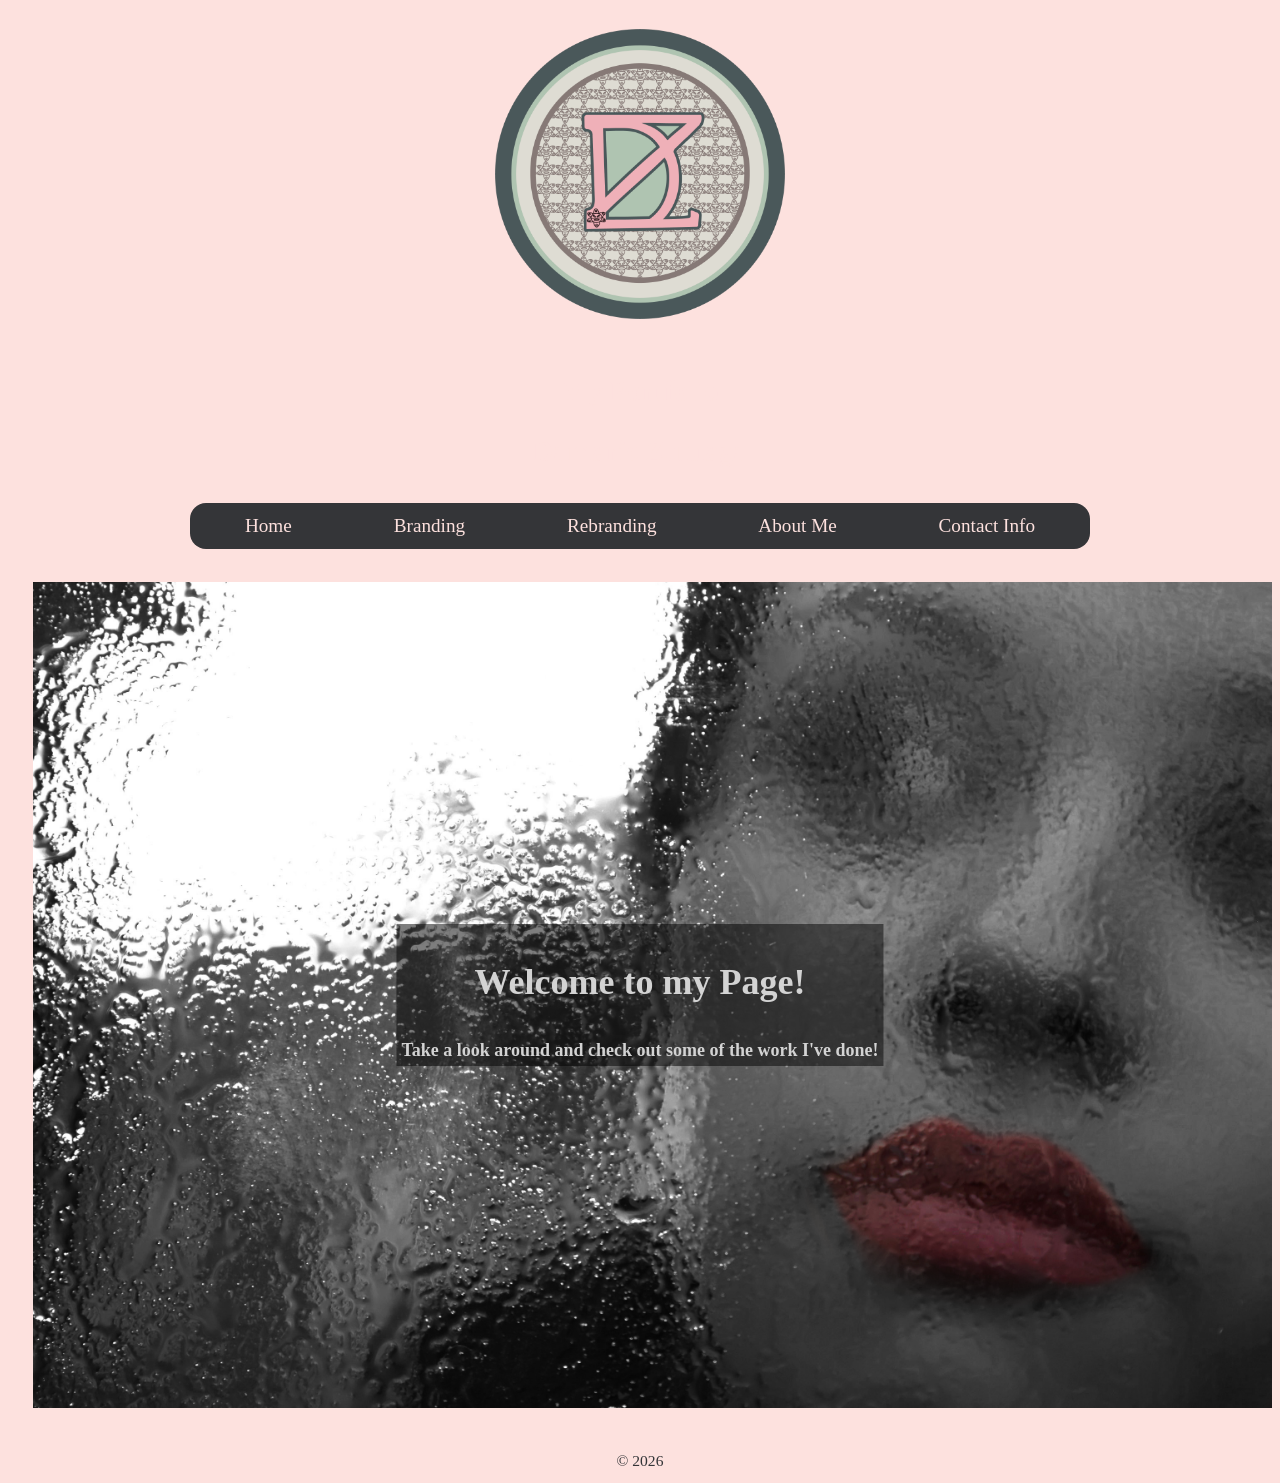
==== index.html @ 9d93310e "Added tags in html" ====
<!DOCTYPE html>
<html lang="en">
<head>
    <meta charset="UTF-8">
    <meta name="viewport" content="width=device-width, initial-scale=1.0">
    <title>My Portfolio</title>
    
    
  <link rel="stylesheet" href="style.css">

</div>
</head>
<header class="site-header">
  <a class="brand" href="index.html">
    <img class="logo3" src="dzimg/dzcolorlogo.png" alt="Circlular logo with DZ initials and petroglyphs"><br>
    <span class="brand-name">My Portfolio</span><br>
    <span class="brand-name">Damaris Zuluaga</span>


  </a>

</header>
  
<body>
  <nav>
    
        <link><a class="outofsight" href="index.html">Link to Main Content</a></link> 
    
      <ul class="site-nav">
      <li><a href="index.html" aria-current="page">Home</a></li>
      <li><a href="branding.html">Branding</a></li>
      <li><a href="rebranding.html">Rebranding</a></li>
      <li><a href="aboutme.html">About Me</a></li>
      <li><a href="contactinfo.html">Contact Info</a></li>
    </ul>
  </nav>



<main id="main">

    
<div class="portrait-container" style="height: 100%;">
  <img class="selfimg" src="dzimg/grilintherain.png" alt="Woman looking up at rain.">
  <div class="text-overlay" style="font-size: large;"><h1>Welcome to my Page!</h1><br>Take a look around and check out some of the work I've done!</div>
</div>
</main>



<script src = "js/function.js"></script>

<footer>
  <p>&copy; 2026</p>
</footer>  



</body>
</html>
---- style.css ----
body{
  font-family: Georgia, 'Times New Roman', Times, serif;
  font-size: 150%;
  background-color:#FDE1DE;
}

title{
  font-family: Georgia, 'Times New Roman', Times, serif;
  font-size: 150%;
  background-color:#FDE1DE; 
  text-align: center;
  text-decoration: bold;
}
nav ul{
  display: flex;
  padding: .1%;
  margin: 0;
  background-color: #343538;
  list-style-type: none;
  width: 100%;
  justify-content: space-around;
  
}

span{
  display: flex;
  justify-content: center;
  font-weight: bold;
  align-items: center;
  font-family: Georgia, 'Times New Roman', Times, serif;
  font-size: 150%;
  color:#FDE1DE;
  text-align: center;
  text-decoration: bold;
}

a{
  color:#FDE1DE;
}


nav li{
  display: flex;
  justify-content: space-around;
  text-decoration: none;
  font-family: Georgia, 'Times New Roman', Times, serif;
  font-size: 100%;
  text-align: center;
  height: 50%;
  line-height: 50px;
  width: 100%;
  padding: 1%;
  margin: 0%;
}

a:hover {
  color: hotpink;
}
a{
  text-decoration: none;
  color: #343538;
  font-family: Georgia, 'Times New Roman', Times, serif;
  font-size: 80%;
  text-align: center;
}

p{
font-family: Georgia, 'Times New Roman', Times, serif;
font-size: 65%;
color: #343538;
text-align: center;
margin: 1% 1%
}

.container {
  margin-top:10%;
  display: flex;
  justify-content: center;
  align-items: center;
  padding: 1%;
  border: 20% black;
  
}

.mockup-grid {
  display: flex;
  flex-direction: column;
  align-items: center;
  gap: 1rem;
  width: 100%;
}

.mockup-grid .image-container {
  position: relative;
  width: 60%;
  margin: 0;
}

.mockup-grid img {
  display: block;
  width: 100%;
  height: auto;
}

  
  



  header h1 {
  width: 100%;
  margin: 1rem auto;
  text-align: center;
  font-weight: bold;
}
main h1{
  text-align: center;
  font-weight: bold;
  margin-top: 2rem;
  margin-bottom: 1rem;
}
main h2{
  text-align: center;
  font-weight: bold;
  margin-top: 2rem;
  margin-bottom: 1rem;
}

main p {
  margin-bottom: 1rem;
}
.p{
  font-weight: bolder;
  color: #343538;
}
.p2{
  font-weight: bolder;
  color: #FDE1DE;;
}
link a:focus-visible{
  color: hotpink; 
}
.outofsight{
opacity:0%  
}
.outofsight:hover{
  opacity:100%;
  color: white;

}




img {
  display: block;
  margin: 0 auto;
  align-items: center;
width:40%;
height:40%;
}
  


/* image styles */

.img1{  
  box-sizing:border-box;
  width: 50%;
    height:75%;
    background-color:#343538;
    padding: 1%;
    margin: 1%;
    display:inline-block;
    vertical-align:top;
}
.img2{  
  box-sizing:border-box;
  width: 60%;
    height:75%;
    background-color:#FDE1DE;
    border: 10px solid #343538;
    padding: 1%;
   
    margin: 1%;
    display:inline-block;
    vertical-align:top;
} 
  
  .logo3 {
  box-sizing: border-box;
  display: block;
  width: 25%;
  height: auto;
  margin: 1rem auto;
  padding: 1%;

}

.img4{  
  box-sizing:border-box;
  width: 70%;  
    height:90%;
    background-color:#343538;
    padding: 1%;
    margin: 1%;
    display:inline-block;
    vertical-align:top;
}
.img5{  
  box-sizing:border-box;
  width: 50%;  
    height:75%;
    background-color:#343538;
    padding: 1%;
    
    margin: 1%;
    display:inline-block;
    vertical-align:top;
} 
.logo{  
  box-sizing:border-box;
    width: 35%;  
    height:50%;
    background-color:#343538;
    padding: 1%;
    border-radius: 50%;
    margin: 1%;
    display:inline-block;
    vertical-align:top;
}
.logo2{  
    
    box-sizing:border-box;
    width: 45%;  
    height:50%;
    background-color:#edeff4;
    border: 5px solid #343538;
    padding: 1%;  
    border-radius: 50%;
    margin: 1%;
    display:inline-block;
    vertical-align:top;

    .logo3{  
    box-sizing:border-box;
    display:flex;
    width: 45%;  
    height:50%;
    justify-content: center;
    vertical-align:top; 
    align-items: center;
  
  }
}
.img6{  
  box-sizing:border-box;
  width: 50%;  
    height:65%;
    background-color:#343538;
    padding: 1%;
   margin: 1%;
    display:inline-block;
    vertical-align:top;
}
.img7{  
  box-sizing:border-box;
  width: 45%;  
    height:65%;
    background-color:#343538;
    padding: 1%;
    margin: 1%;
    display:inline-block;
    vertical-align:top;
}
.img8{  
  box-sizing:border-box;
  width: 100%;  
    height:100%;
    background-color:#343538;
    padding: 1%;
    margin: 1%;
    display:inline-block;
    vertical-align:top;
}
.img9{  
  box-sizing:border-box;
  width: 100%;  
    height: 100%;
    background-color:#343538;
    padding: 1%;
    margin: 1%;
    display:inline-block;
    vertical-align:top;
}
.img10{  
  box-sizing:border-box;
  width: 55%;  
    height:75%;
    background-color:#edeff4;
    border: 5px solid #343538;
    padding: 1%;
    margin: 1%;
    display:inline-block;
    vertical-align:top;
}
.img11{  
    width: 20%;  
    height:50%;
    background-color:#343538;
    padding: 1%;
    margin: 0%;  
}

.img12{  
  width: 20%;  
  height:50%;
  background-color:#343538;
  padding: 1%;
  margin: 0%;
}   

.selfimg{  
  box-sizing:border-box;
  width: 100%;  
    height:100%;
    padding: 1%;
    margin: 1%;
    display:inline-block;
    vertical-align:top;
    
}
.p2{
  font-weight: normal;
  color: rgb(255, 255, 255);
}


/* 1. Ensure the wrapper acts as the anchor point for the text */
.portrait-container {
  position: relative;
  display: inline-block; /* Keeps the container the exact size of the image */
}

/* 2. Make sure the image behaves responsively */
.portrait-container img {
  display: block;
  max-width: 100%;
  height: auto;
}

/* 3. Position the text exactly where you want it */
.text-overlay {
  position: absolute;
  color: lightgray;
  text-align: center;
  font-family: Georgia, 'Times New Roman', Times, serif;
  font-weight: bold;
  background-color: rgba(0, 0, 0, 0.5); /* Semi-transparent background for readability */
  padding: 5px;
  
  /* Example: Center the text perfectly */
  top: 50%;
  left: 50%;
  transform: translate(-50%, -50%); 
} 

#imageSlider {
  max-width: 900px;
  margin: 2rem auto;
  border: 5px solid #343538;
}

#imageSlider .carousel-item img {
  width: 100%;
  height: 500px;
  object-fit: contain;
  background-color: #343538;
}


@media (prefers-color-scheme: dark) {
  body {
    background-color: #a57982;
    color: #fff;
  }

  a,
  p,
  main h1,
  main h2 {
    color: #ffffff;
  }
}
.image-container {
  position: relative;
  width: 60%;       /* Adjust to fit your layout */
  margin: 1rem auto;
}

.image-container img {
  display: block;
  width: 100%;
  height: auto;
}

.image-container figcaption {
  position: absolute;
  bottom: 1rem;
  left: 50%;
  transform: translateX(-50%);
  padding: 0.4rem 0.7rem;
  color: white;
  background-color: rgba(0, 0, 0, 0.264);
  text-align: center;
}

figcaption {
  font-family: Georgia, 'Times New Roman', Times, serif;
  font-size: 0.6rem;
}

.mockups {
  margin: 2rem auto;
}

.mockups h1 {
  text-align: center;
  background-color: #FDE1DE;
}

#imageSlider {
  max-width: 900px;
  margin: 1rem auto 2rem;
  border: 5px solid #343538;
}

#imageSlider .carousel-item img {
  width: 100%;
  height: 500px;
  object-fit: contain;
  background-color: #343538;
}

.mockups-description {
  max-width: 900px;
  margin: 0 auto 2rem;
}








/* Contact and resume sections */
.contact-section,
.resume-section {
  box-sizing: border-box;
  width: min(90%, 900px);
  margin: 3rem auto;
  padding: clamp(1.5rem, 4vw, 3rem);
  background: #fff8f6;
  border: 2px solid #343538;
  border-radius: 1.25rem;
  box-shadow: 8px 8px 0 #343538;
}

.contact-section h1,
.contact-section h2,
.resume-section h2 {
  margin: 0 0 1rem;
  color: #343538;
  text-align: center;
}

.contact-section p,
.resume-section p {
  max-width: 42rem;
  margin: 0 auto 1.25rem;
  color: #343538;
  font-size: 1rem;
  line-height: 1.6;
  text-align: center;
}

/* Keep Bootstrap's grid layout working */
.contact-section .row {
  align-items: center;
}

.contact-section form {
  padding: clamp(1rem, 3vw, 2rem);
  background: #FDE1DE;
  border: 1px solid #d7aaa9;
  border-radius: 1rem;
}

.contact-section .form-label {
  color: #343538;
  font-size: 1rem;
  font-weight: bold;
}

.contact-section .form-control {
  padding: 0.75rem;
  border: 1px solid #a57982;
  border-radius: 0.6rem;
  font-family: Georgia, "Times New Roman", Times, serif;
}

.contact-section .form-control:focus {
  border-color: #9a5268;
  box-shadow: 0 0 0 0.2rem rgb(154 82 104 / 20%);
}

.contact-section .btn,
.resume-section .btn {
  margin: 0.25rem;
  padding: 0.7rem 1.1rem;
  border-radius: 2rem;
  font-family: Georgia, "Times New Roman", Times, serif;
  font-size: 1rem;
  font-weight: bold;
}

.contact-section .btn-primary,
.resume-section .btn-primary {
  background-color: #343538;
  border-color: #343538;
}

.contact-section .btn-primary:hover,
.resume-section .btn-primary:hover {
  background-color: #9a5268;
  border-color: #9a5268;
}

.resume-section {
  text-align: center;
}

@media (max-width: 576px) {
  .contact-section,
  .resume-section {
    width: 92%;
    margin: 2rem auto;
    box-shadow: 5px 5px 0 #343538;
  }
}


/* Responsive site navigation */

nav ul li a {
  color: #FDE1DE;
 
}

nav ul li a:hover {
  color: hotpink;
}

:root {
  --nav-bg: #f3e9e2;
  --nav-text: #342c35;
  --nav-accent: #9a5268;
  --nav-hover: #ead6d8;
}

.site-nav {
  box-sizing: border-box;
  width: 100%;
  max-width: 900px;
  margin: 1rem auto;
  padding: 0.5rem;
  border-radius: 1rem;
}

.site-nav ul {
  display: flex;
  flex-wrap: wrap;
  justify-content: space-around;
  gap: .30rem;
  margin: 0;
  padding: 0;
  list-style: none;
}

.site-nav li {
  display: block;
  width: auto;
  height: auto;
  margin: 0;
  padding: 0;
  line-height: normal;
}

.site-nav a {
  display: block;
  padding: 0.60rem 1rem;
  text-align: center;
}

@media (max-width: 600px) {
  .site-nav {
    margin: 0.5rem 0;
    padding: 0.4rem;
    border-radius: 0.75rem;
  }

  .site-nav ul {
    display: flex;
    flex-direction: column;
    align-items: stretch;
    gap: 0.25rem;
  }

  .site-nav li,
  .site-nav a {
    box-sizing: border-box;
    width: 100%;
  }

  .site-nav a {
    padding: 0.75rem 0.5rem;
  }
}

.site-nav {
  width: 60%;
  margin: 1rem auto;
}


@media (max-width: 600px) {
  nav.site-nav {
    box-sizing: border-box;
    width: 90%;
    max-width: 100%;
    margin: 0.5rem auto;
  }
}

nav {
  width: 100%;
}

nav ul.site-nav {
  box-sizing: border-box;
  width: min(90%, 900px);
  margin: 0.5rem auto;
  padding: 0.25rem;
}

nav ul.site-nav li {
  width: auto;
  height: auto;
  margin: 0;
  padding: 0;
  line-height: normal;
}

nav ul.site-nav a {
  display: block;
  padding: 0.5rem 0.75rem;
  color: #FDE1DE;
}

@media (max-width: 600px) {
  nav ul.site-nav {
    width: 92%;
    display: flex;
    flex-direction: column;
    align-items: stretch;
  }

  nav ul.site-nav li,
  nav ul.site-nav a {
    width: 100%;
    box-sizing: border-box;
  }
}

.photo-frame {
  width: fit-content;
  max-width: 100%;
  margin: 1.5rem auto;
  padding: 12px;
  background: white;
  border: 3px solid #342c35;
  border-radius: 18px;
  box-shadow:
    0 10px 24px rgba(45, 30, 20, 0.22),
    0 0 0 6px #342c35;
}

.photo-frame .selfimage {
  display: block;
  width: 400px;
  max-width: 100%;
  height: auto;
  border-radius: 9px;
}
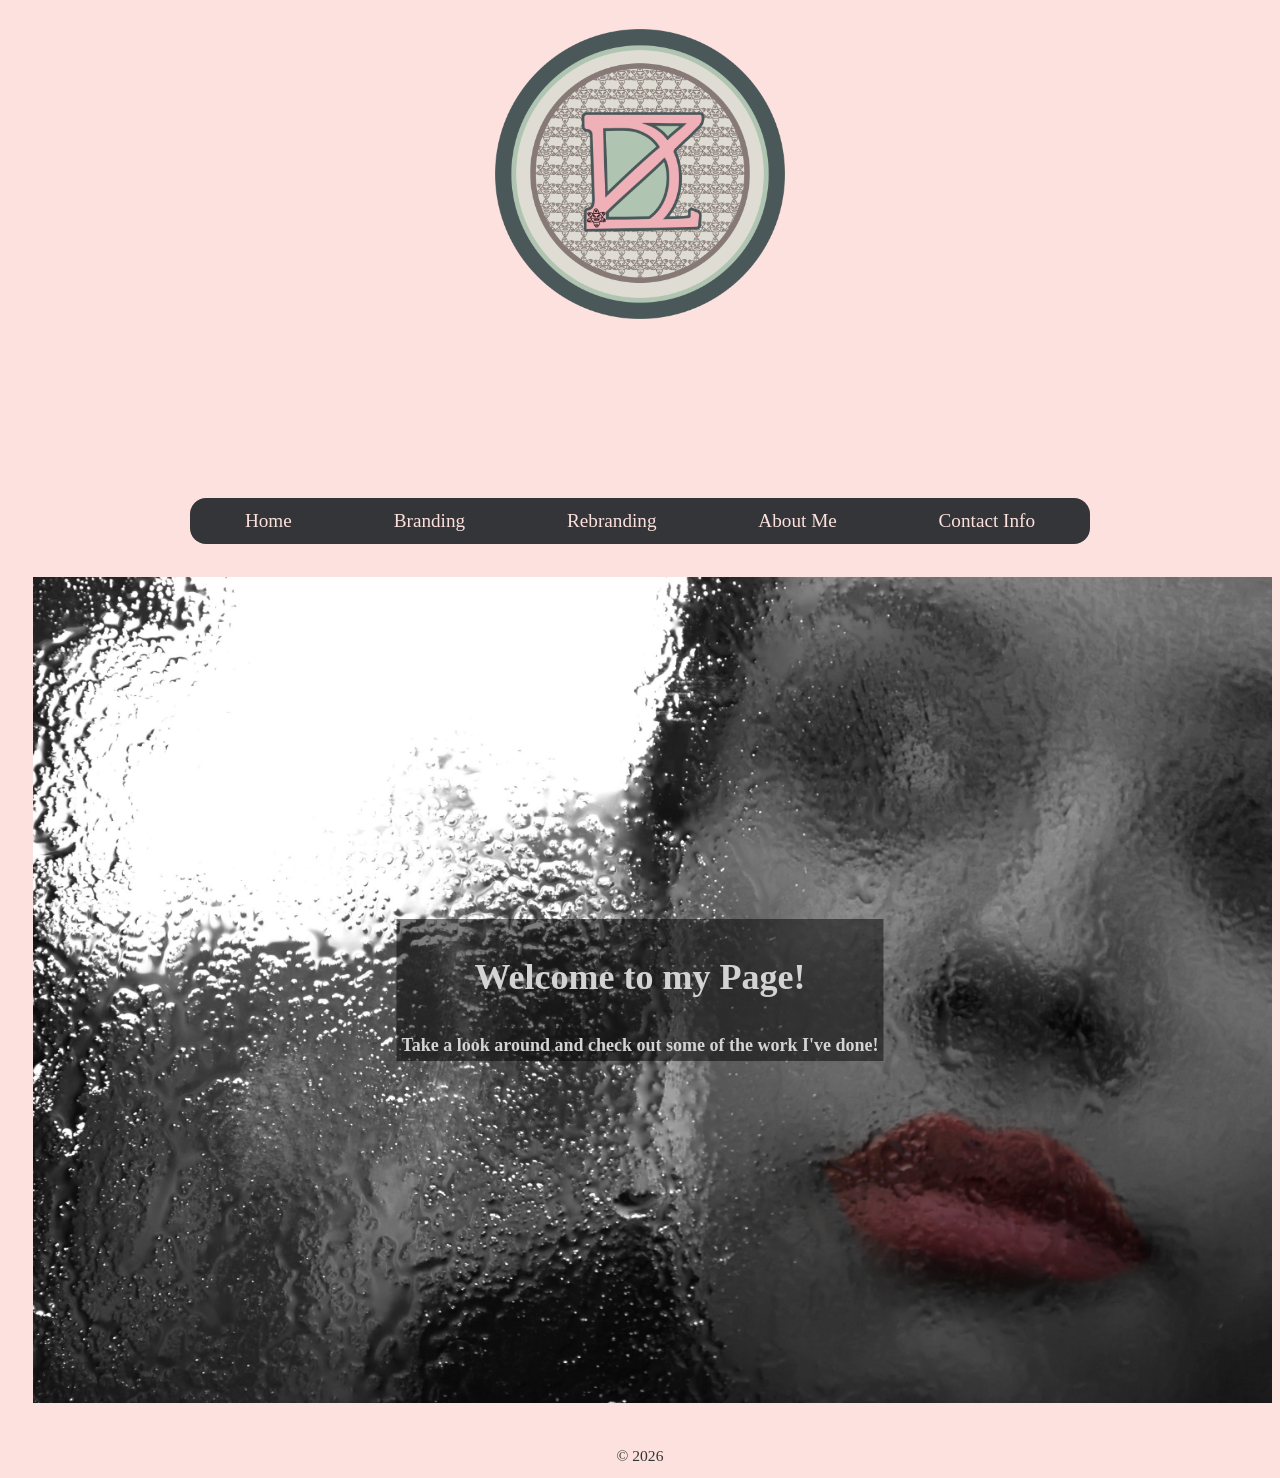
==== commit 79dd6d27: "changes made to html, css, and js" ====
--- a/index.html
+++ b/index.html
@@ -4,11 +4,8 @@
     <meta charset="UTF-8">
     <meta name="viewport" content="width=device-width, initial-scale=1.0">
     <title>My Portfolio</title>
-    
-    
-  <link rel="stylesheet" href="style.css">
+    <link rel="stylesheet" href="style.css">
 
-</div>
 </head>
 <header class="site-header">
   <a class="brand" href="index.html">
@@ -24,7 +21,7 @@
 <body>
   <nav>
     
-        <link><a class="outofsight" href="index.html">Link to Main Content</a></link> 
+        <link> <a href="index.html" class="outofsight" >Link to Main Content</a> </link> 
     
       <ul class="site-nav">
       <li><a href="index.html" aria-current="page">Home</a></li>
--- a/style.css
+++ b/style.css
@@ -141,11 +141,17 @@
   color: hotpink; 
 }
 .outofsight{
-opacity:0%  
+display: flex;  
+flex-wrap: wrap;
+justify-content: left;
+opacity:0%; 
+text-align: center; 
+
 }
 .outofsight:hover{
   opacity:100%;
   color: white;
+  
 
 }
 
@@ -702,4 +708,55 @@
   max-width: 100%;
   height: auto;
   border-radius: 9px;
+}
+
+.featurette-divider {
+  border: 0;
+  height: 40%;
+  
+}
+
+hr {
+margin: 4rem 0;
+color: inherit;
+border: 0;
+border-top: var(--bs-border-width) solid;
+opacity: 0;
+}
+
+
+.row2 {
+margin-right: 15px;
+margin-left: 15px;
+float: left;
+position: relative;
+}
+
+
+
+
+.row{
+margin-right: -15px;
+margin-left: -15px;
+float: left;
+position: relative;
+min-height: 1px;
+padding-right: 15px;
+padding-left: 15px;
+}
+
+
+
+
+.featurette-image {
+  width: 80%;
+  height: auto;
+  border-radius: 9px;
+}
+
+.col-md-pull-7 {
+  position: relative;
+  min-height: 1px;
+  padding-right: 15px;
+  padding-left: 15px;
 }
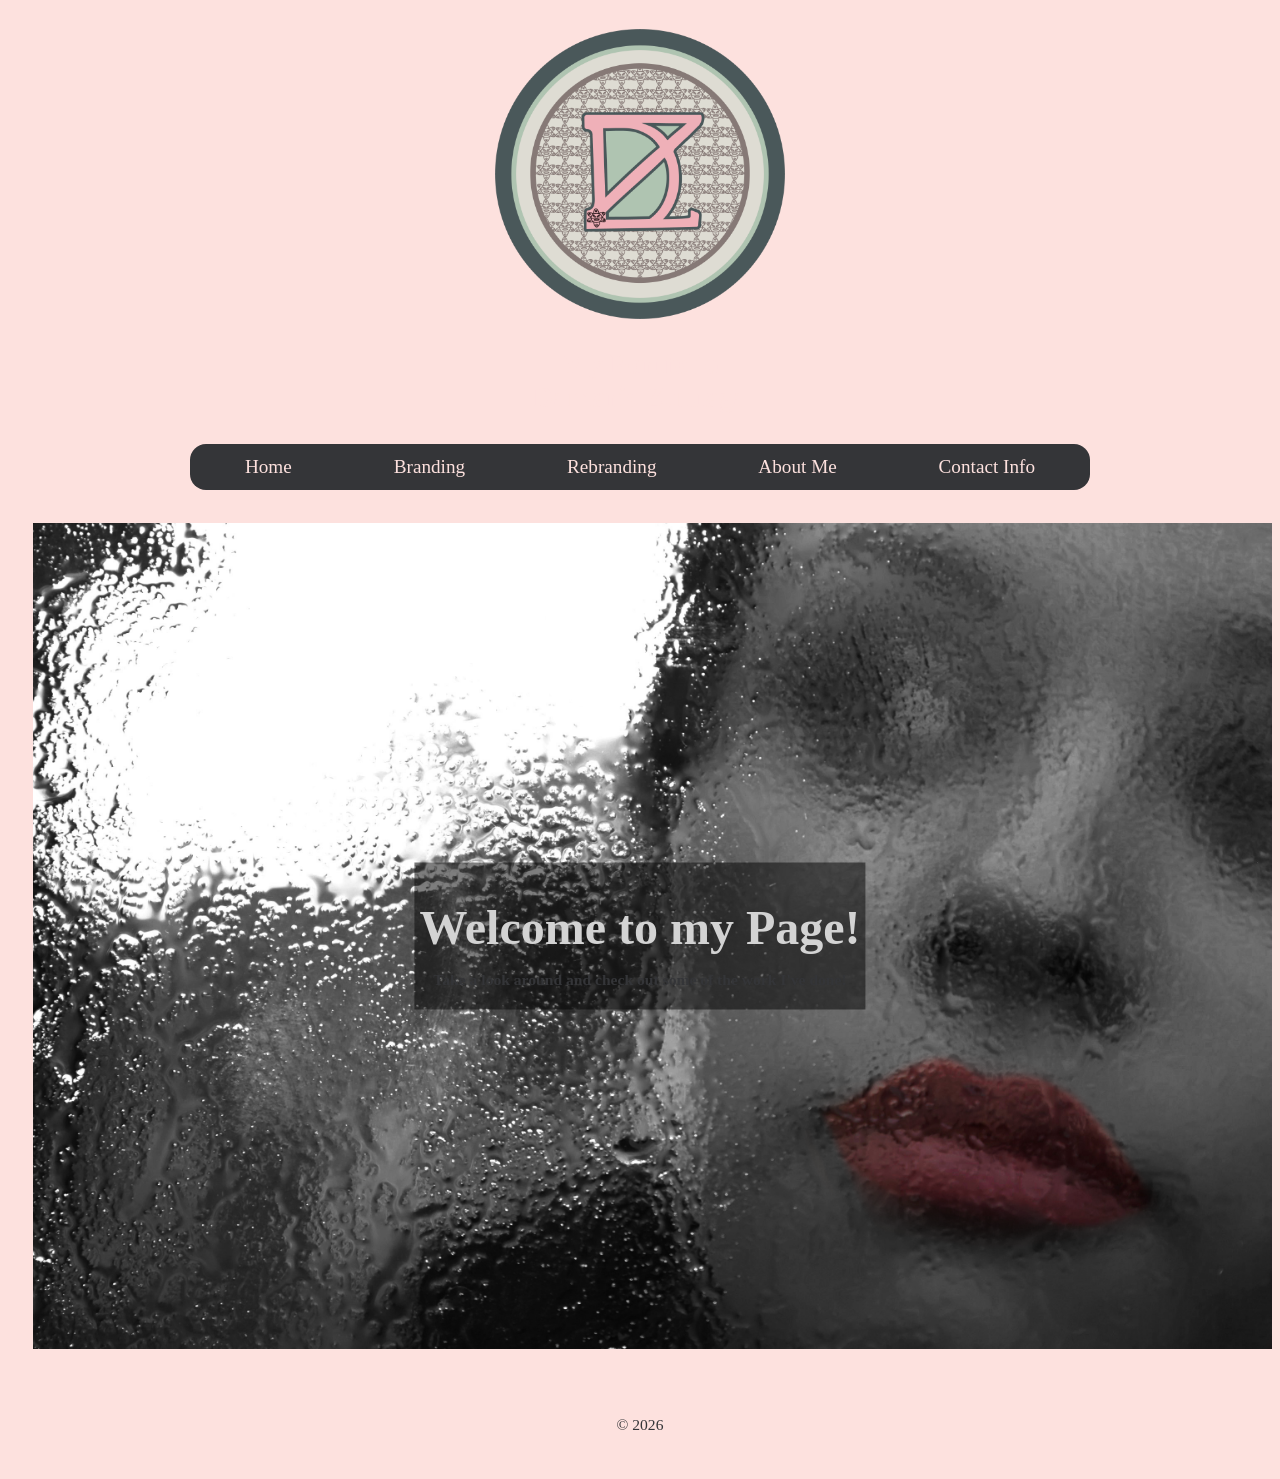
==== commit acf01cd9: "Changed CSS and HTML" ====
--- a/index.html
+++ b/index.html
@@ -1,29 +1,27 @@
 <!DOCTYPE html>
 <html lang="en">
 <head>
-    <meta charset="UTF-8">
-    <meta name="viewport" content="width=device-width, initial-scale=1.0">
-    <title>My Portfolio</title>
-    <link rel="stylesheet" href="style.css">
+  <meta charset="UTF-8">
+  <meta name="viewport" content="width=device-width, initial-scale=1.0">
+  <title>My Portfolio</title>
+  <link rel="stylesheet" href="style.css">
+</head>
+<body>
+  <header class="site-header">
+    <a class="brand" href="index.html">
+      <img
+        class="logo3"
+        src="dzimg/dzcolorlogo.png"
+        alt="Circular logo with DZ initials and petroglyphs"
+      >
+      <span class="brand-name">My Portfolio</span>
+      <span class="brand-name">Damaris Zuluaga</span>
+    </a>
+  </header>
 
-</head>
-<header class="site-header">
-  <a class="brand" href="index.html">
-    <img class="logo3" src="dzimg/dzcolorlogo.png" alt="Circlular logo with DZ initials and petroglyphs"><br>
-    <span class="brand-name">My Portfolio</span><br>
-    <span class="brand-name">Damaris Zuluaga</span>
-
-
-  </a>
-
-</header>
-  
-<body>
   <nav>
-    
-        <link> <a href="index.html" class="outofsight" >Link to Main Content</a> </link> 
-    
-      <ul class="site-nav">
+    <a href="#main" class="outofsight">Skip to main content</a>
+    <ul class="site-nav">
       <li><a href="index.html" aria-current="page">Home</a></li>
       <li><a href="branding.html">Branding</a></li>
       <li><a href="rebranding.html">Rebranding</a></li>
@@ -32,26 +30,20 @@
     </ul>
   </nav>
 
+  <main id="main">
+    <div class="portrait-container">
+      <img class="selfimg" src="dzimg/grilintherain.png" alt="Woman looking up at rain.">
+      <div class="text-overlay">
+        <h1>Welcome to my Page!</h1>
+        <p>Take a look around and check out some of the work I've done!</p>
+      </div>
+    </div>
+  </main>
 
+  <footer>
+    <p>&copy; 2026</p>
+  </footer>
 
-<main id="main">
-
-    
-<div class="portrait-container" style="height: 100%;">
-  <img class="selfimg" src="dzimg/grilintherain.png" alt="Woman looking up at rain.">
-  <div class="text-overlay" style="font-size: large;"><h1>Welcome to my Page!</h1><br>Take a look around and check out some of the work I've done!</div>
-</div>
-</main>
-
-
-
-<script src = "js/function.js"></script>
-
-<footer>
-  <p>&copy; 2026</p>
-</footer>  
-
-
-
+  <script src="js/function.js"></script>
 </body>
-</html>
+</html>
--- a/style.css
+++ b/style.css
@@ -759,4 +759,90 @@
   min-height: 1px;
   padding-right: 15px;
   padding-left: 15px;
-}+}
+
+/* Centered alternating image-and-text layout for the Branding page */
+:root {
+  --brand-ink: #343538;
+  --brand-blush: #fde1de;
+}
+
+body { color: var(--brand-ink); }
+.brand-content {
+  width: min(100% - 2rem, 1080px);
+  margin-inline: auto;
+}
+.brand-intro {
+  text-align: center;
+  padding: clamp(2rem, 6vw, 5rem) 0 2.5rem;
+}
+.brand-intro-logo {
+  display: block;
+  width: min(100%, 360px);
+  height: auto;
+  margin: 0 auto 2rem;
+  margin-bottom: clamp(1.5rem, 4vw, 2.5rem);
+}
+.project-facts {
+  display: flex;
+  justify-content: center;
+  flex-wrap: wrap;
+  gap: .75rem 2rem;
+  margin: 0 auto 2rem;
+  padding: 0;
+  list-style: none;
+  margin-bottom: 12rem;
+}
+.project-facts li { min-width: 150px; }
+.project-facts strong { display: block; }
+.brand-description {
+  max-width: 760px;
+  margin: 0 auto;
+  text-align: left;
+  line-height: 1.75;
+}
+.story-row {
+  display: grid;
+  grid-template-columns: minmax(0, 1fr) minmax(0, 1fr);
+  align-items: center;
+  gap: clamp(1.5rem, 5vw, 4rem);
+  padding: clamp(2rem, 5vw, 4rem) 0;
+}
+.story-row + .story-row { border-top: 1px solid #dedede; }
+.story-row--image-right .story-image { order: 2; }
+.story-image { margin: 0; text-align: center; }
+.story-image img {
+  display: block;
+  width: 100%;
+  max-height: 470px;
+  object-fit: contain;
+  margin: auto;
+}
+.story-image figcaption { margin-top: .75rem; font-size: .95rem; color: #666; }
+.story-copy h2 { margin-bottom: 1rem; color: var(--brand-ink); }
+.story-copy p { line-height: 1.75; margin-bottom: 0; }
+.section-title {
+  margin: 3rem 0 0;
+  padding: 1rem;
+  text-align: center;
+  color: var(--brand-ink);
+}
+#imageSlider { max-width: 900px; margin: 0 auto 4rem; }
+#imageSlider .carousel-item img {
+  width: 100%;
+  height: min(65vw, 560px);
+  object-fit: contain;
+  background: #faf8f7;
+}
+#imageSlider .carousel-caption {
+  background: rgb(52 53 56 / 72%);
+  border-radius: .35rem;
+  padding: .4rem .8rem;
+}
+footer { text-align: center; padding: 1.5rem; }
+
+@media (max-width: 700px) {
+  .story-row { grid-template-columns: 1fr; gap: 1.25rem; }
+  .story-row--image-right .story-image { order: 0; }
+  .story-image img { max-height: 360px; }
+}
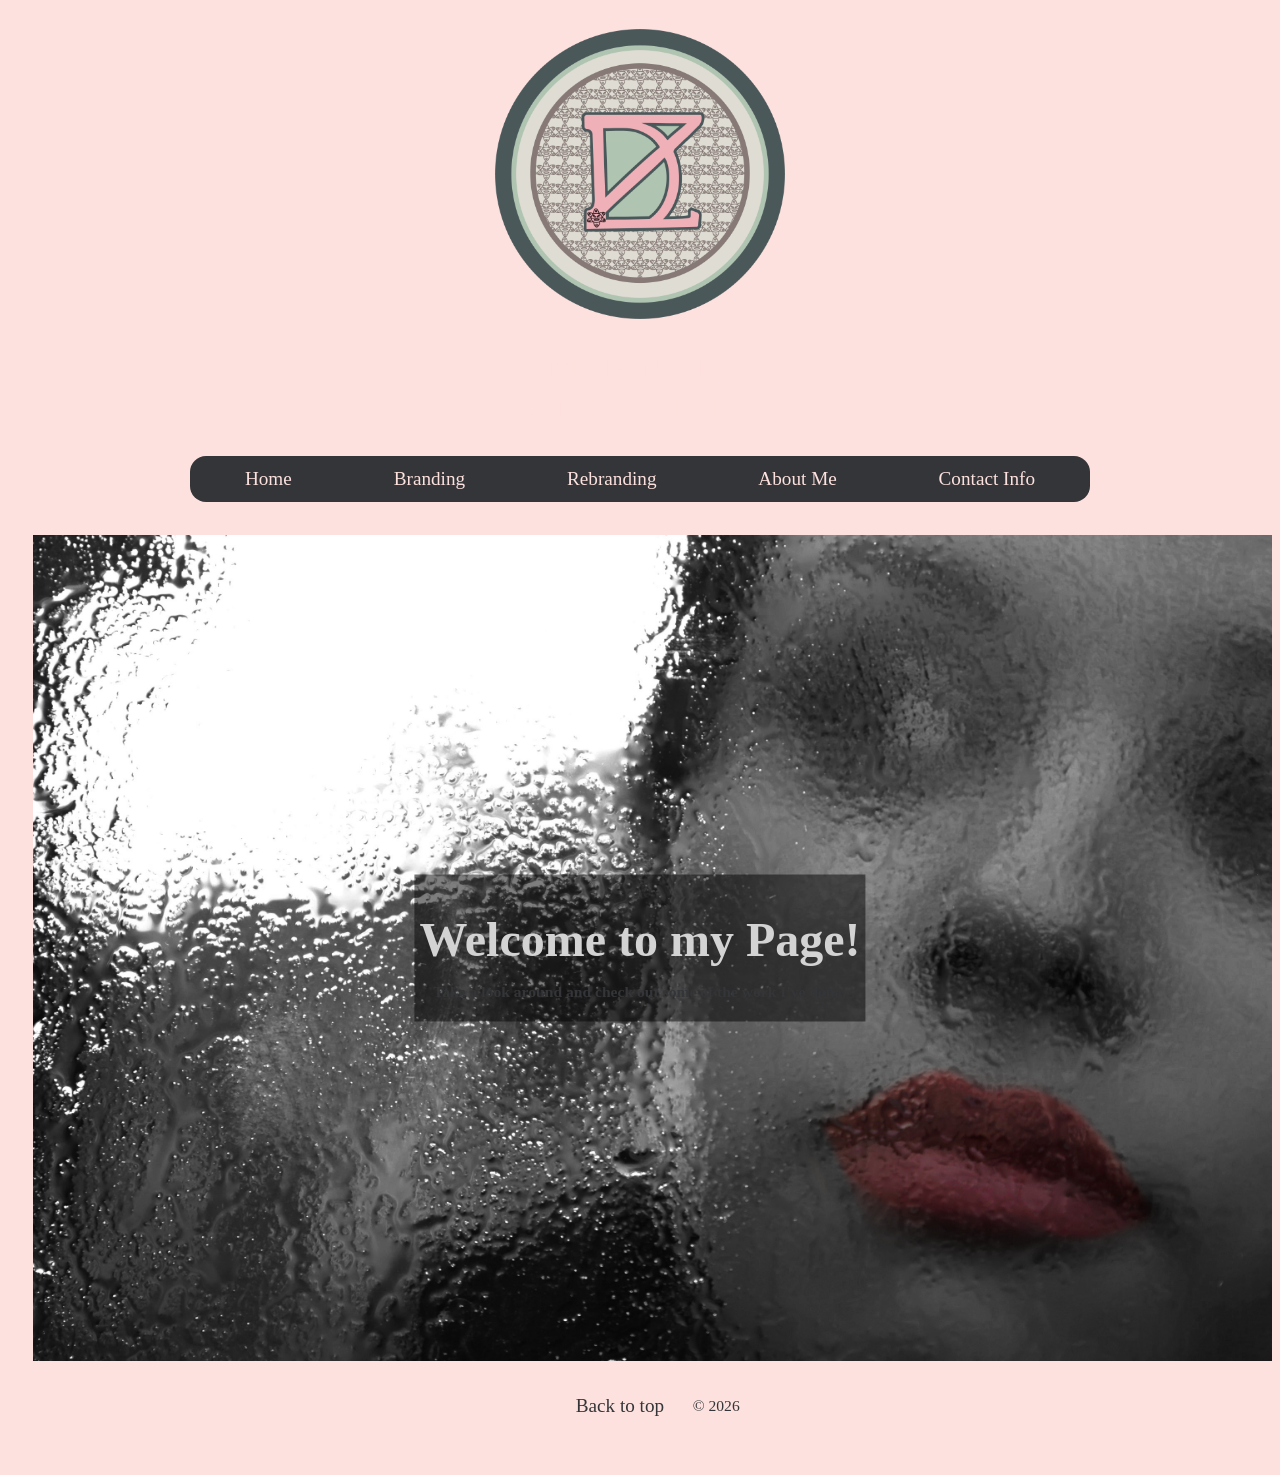
==== commit b5e3c174: "Changes to html and css" ====
--- a/index.html
+++ b/index.html
@@ -17,10 +17,32 @@
       <span class="brand-name">My Portfolio</span>
       <span class="brand-name">Damaris Zuluaga</span>
     </a>
-  </header>
+    <style>
+  html,
+  body {
+    min-height: 100%;
+  }
+
+  body {
+    position: relative;
+    padding-bottom: 75px;
+  }
+
+  footer {
+    position: absolute;
+    bottom: 0;
+    left: 0;
+    width: 100%;
+    min-height: 75px;
+    display: flex;
+    justify-content: center;
+    align-items: center;
+    gap: 1rem;
+  }
+</style>  </header>
 
   <nav>
-    <a href="#main" class="outofsight">Skip to main content</a>
+    <a href="#main" class="outofsight">Skip to Main Content</a>
     <ul class="site-nav">
       <li><a href="index.html" aria-current="page">Home</a></li>
       <li><a href="branding.html">Branding</a></li>
@@ -41,7 +63,7 @@
   </main>
 
   <footer>
-    <p>&copy; 2026</p>
+   <a href="#top">Back to top</a> <p>&copy; 2026</p>
   </footer>
 
   <script src="js/function.js"></script>
--- a/style.css
+++ b/style.css
@@ -6,7 +6,7 @@
 
 title{
   font-family: Georgia, 'Times New Roman', Times, serif;
-  font-size: 150%;
+  font-size: 2rem;
   background-color:#FDE1DE; 
   text-align: center;
   text-decoration: bold;
@@ -28,7 +28,7 @@
   font-weight: bold;
   align-items: center;
   font-family: Georgia, 'Times New Roman', Times, serif;
-  font-size: 150%;
+  font-size: 180%;
   color:#FDE1DE;
   text-align: center;
   text-decoration: bold;
@@ -388,13 +388,11 @@
 @media (prefers-color-scheme: dark) {
   body {
     background-color: #a57982;
-    color: #fff;
+    color: #343538;
   }
 
   a,
-  p,
-  main h1,
-  main h2 {
+  p {
     color: #ffffff;
   }
 }
@@ -416,7 +414,7 @@
   left: 50%;
   transform: translateX(-50%);
   padding: 0.4rem 0.7rem;
-  color: white;
+  color: #FDE1DE;
   background-color: rgba(0, 0, 0, 0.264);
   text-align: center;
 }
@@ -424,6 +422,7 @@
 figcaption {
   font-family: Georgia, 'Times New Roman', Times, serif;
   font-size: 0.6rem;
+  color:#FDE1DE;
 }
 
 .mockups {
@@ -771,10 +770,12 @@
 .brand-content {
   width: min(100% - 2rem, 1080px);
   margin-inline: auto;
+ 
 }
 .brand-intro {
   text-align: center;
   padding: clamp(2rem, 6vw, 5rem) 0 2.5rem;
+
 }
 .brand-intro-logo {
   display: block;
@@ -782,6 +783,7 @@
   height: auto;
   margin: 0 auto 2rem;
   margin-bottom: clamp(1.5rem, 4vw, 2.5rem);
+  
 }
 .project-facts {
   display: flex;
@@ -817,8 +819,9 @@
   max-height: 470px;
   object-fit: contain;
   margin: auto;
-}
-.story-image figcaption { margin-top: .75rem; font-size: .95rem; color: #666; }
+  background: #faf8f7;
+}
+.story-image figcaption { margin-top: .75rem; font-size: .95rem; color: #FDE1DE; }
 .story-copy h2 { margin-bottom: 1rem; color: var(--brand-ink); }
 .story-copy p { line-height: 1.75; margin-bottom: 0; }
 .section-title {
@@ -846,3 +849,10 @@
   .story-row--image-right .story-image { order: 0; }
   .story-image img { max-height: 360px; }
 }
+
+body { color: var(--brand-ink); }
+.aboutme {
+  width: min(100% - 2rem, 1080px);
+  margin-inline: auto;
+}
+
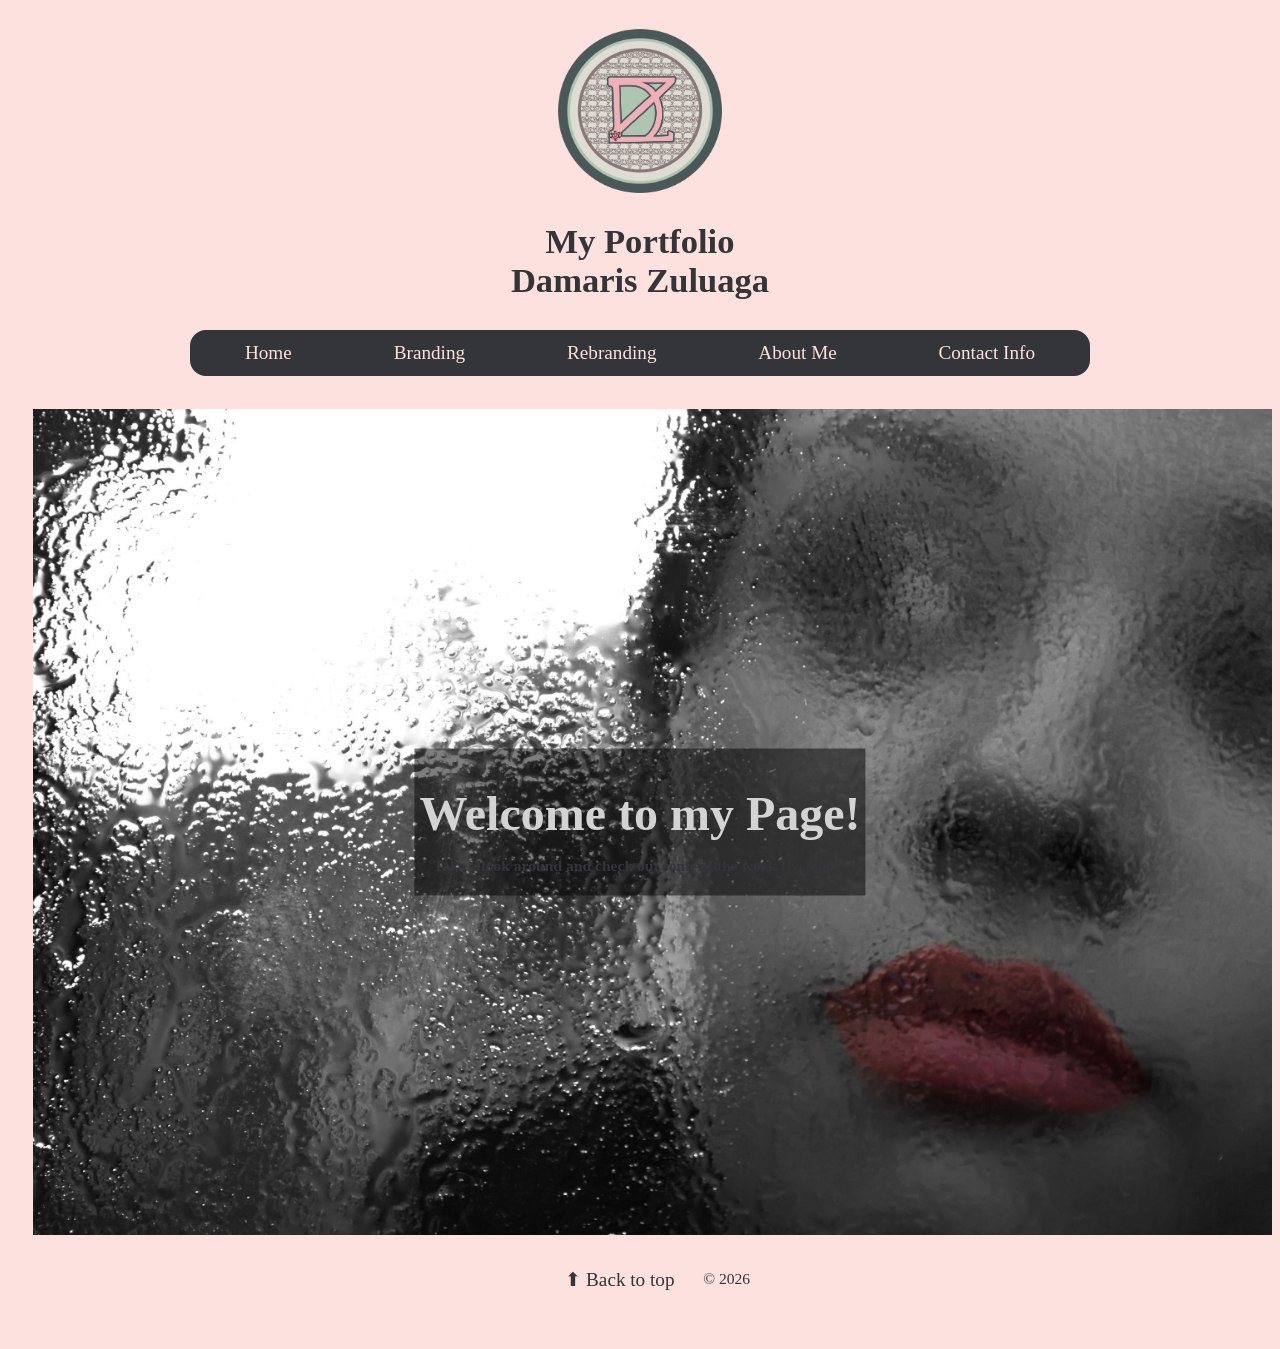
==== commit c412e9e5: "Added arrow in all htmls" ====
--- a/index.html
+++ b/index.html
@@ -63,7 +63,7 @@
   </main>
 
   <footer>
-   <a href="#top">Back to top</a> <p>&copy; 2026</p>
+   <a href="#top">&#11014; Back to top</a> <p>&copy; 2026</p>
   </footer>
 
   <script src="js/function.js"></script>
--- a/style.css
+++ b/style.css
@@ -247,18 +247,18 @@
     margin: 1%;
     display:inline-block;
     vertical-align:top;
-
+}
     .logo3{  
     box-sizing:border-box;
     display:flex;
-    width: 45%;  
-    height:50%;
+    width: 15%;  
+    height:100%;
     justify-content: center;
     vertical-align:top; 
     align-items: center;
   
   }
-}
+
 .img6{  
   box-sizing:border-box;
   width: 50%;  
@@ -390,10 +390,21 @@
     background-color: #a57982;
     color: #343538;
   }
+  span,
+  title {
+    color:#FDE1DE
+  }
 
   a,
   p {
     color: #ffffff;
+  }
+}
+@media (prefers-color-scheme: light) {
+  span,
+  title { 
+    color:#343538
+
   }
 }
 .image-container {
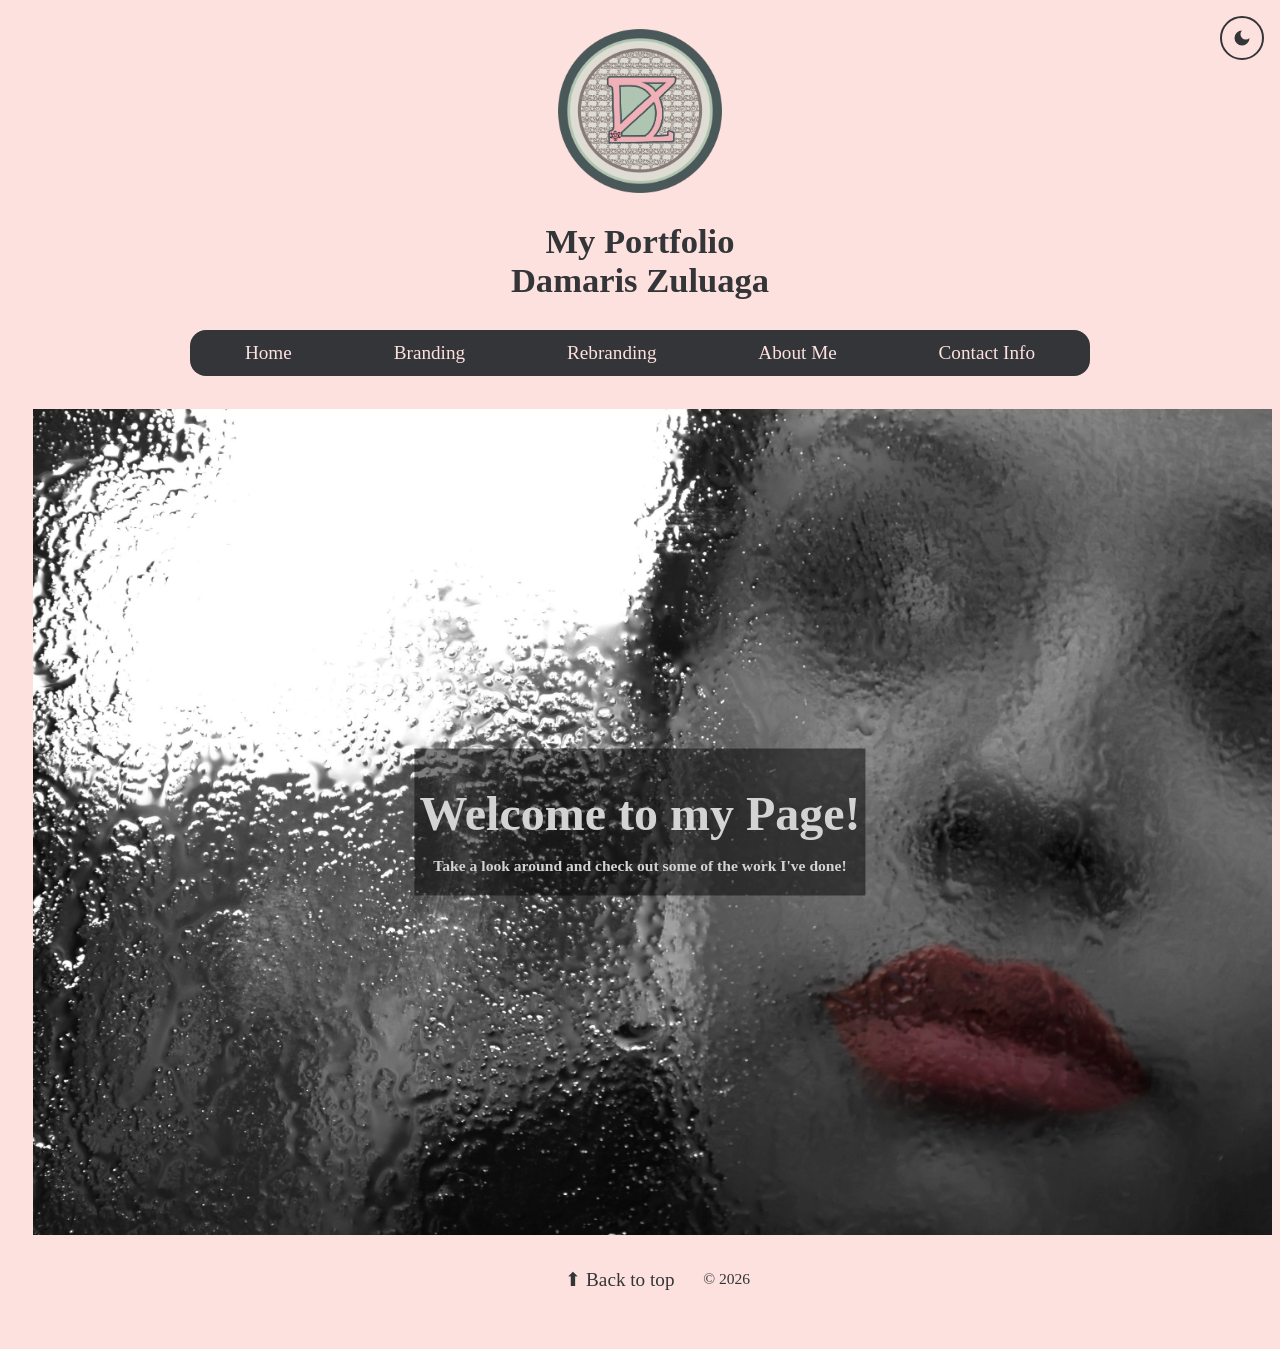
==== commit 298b3602: "Changed html for all" ====
--- a/index.html
+++ b/index.html
@@ -1,47 +1,90 @@
 <!DOCTYPE html>
-<html lang="en">
+<html lang="en" data-theme="light">
 <head>
   <meta charset="UTF-8">
   <meta name="viewport" content="width=device-width, initial-scale=1.0">
+  <meta name="color-scheme" content="light dark">
   <title>My Portfolio</title>
   <link rel="stylesheet" href="style.css">
+  <style>
+    :root {
+      color-scheme: light;
+      --page-bg: #FDE1DE;
+      --page-fg: #343538;
+      --link-color: #343538;
+      --border-color: #343538;
+    }
+    :root[data-theme="dark"] {
+      color-scheme: dark;
+      --page-bg: #A57982;
+      --page-fg: #343538;
+      --link-color: #343538;
+      --border-color: #343538;
+    }
+    html, body { min-height: 100%; }
+    body {
+      position: relative;
+      padding-bottom: 75px;
+      background-color: var(--page-bg);
+      color: var(--page-fg);
+      transition: background-color .25s ease, color .25s ease;
+    }
+    p, span, li, h1, h2, h3, strong { color: inherit; }
+    :root[data-theme="dark"] p { color: #fff; }
+    a { color: var(--link-color); }
+    footer {
+      position: absolute;
+      bottom: 0;
+      left: 0;
+      width: 100%;
+      min-height: 75px;
+      display: flex;
+      justify-content: center;
+      align-items: center;
+      gap: 1rem;
+    }
+    #theme-btn {
+      position: fixed;
+      z-index: 1050;
+      top: 1rem;
+      right: 1rem;
+      width: 44px;
+      height: 44px;
+      border: 2px solid var(--border-color);
+      border-radius: 50%;
+      background: transparent;
+      color: var(--page-fg);
+      display: grid;
+      place-items: center;
+      cursor: pointer;
+    }
+    #theme-btn:focus-visible { outline: 3px solid var(--link-color); outline-offset: 3px; }
+    #sun-icon { display: none; }
+    :root[data-theme="dark"] #moon-icon { display: none; }
+    :root[data-theme="dark"] #sun-icon { display: block; }
+    @media (prefers-reduced-motion: reduce) { body { transition: none; } }
+  </style>
 </head>
-<body>
+<body id="top">
+  <button id="theme-btn" type="button" aria-label="Switch to dark mode" aria-pressed="false">
+    <svg id="moon-icon" width="20" height="20" viewBox="0 0 24 24" fill="currentColor" aria-hidden="true">
+      <path d="M12 3a6 6 0 0 0 9 9 9 9 0 1 1-9-9Z"></path>
+    </svg>
+    <svg id="sun-icon" width="20" height="20" viewBox="0 0 24 24" fill="currentColor" aria-hidden="true">
+      <circle cx="12" cy="12" r="4"></circle>
+      <path d="M12 2v2m0 16v2M4.93 4.93l1.42 1.42m11.3 11.3 1.42 1.42M2 12h2m16 0h2M4.93 19.07l1.42-1.42m11.3-11.3 1.42-1.42" stroke="currentColor" stroke-width="2" stroke-linecap="round"></path>
+    </svg>
+  </button>
+
   <header class="site-header">
     <a class="brand" href="index.html">
-      <img
-        class="logo3"
-        src="dzimg/dzcolorlogo.png"
-        alt="Circular logo with DZ initials and petroglyphs"
-      >
+      <img class="logo3" src="dzimg/dzcolorlogo.png" alt="Circular logo with DZ initials and petroglyphs">
       <span class="brand-name">My Portfolio</span>
       <span class="brand-name">Damaris Zuluaga</span>
     </a>
-    <style>
-  html,
-  body {
-    min-height: 100%;
-  }
+  </header>
 
-  body {
-    position: relative;
-    padding-bottom: 75px;
-  }
-
-  footer {
-    position: absolute;
-    bottom: 0;
-    left: 0;
-    width: 100%;
-    min-height: 75px;
-    display: flex;
-    justify-content: center;
-    align-items: center;
-    gap: 1rem;
-  }
-</style>  </header>
-
-  <nav>
+  <nav aria-label="Main navigation">
     <a href="#main" class="outofsight">Skip to Main Content</a>
     <ul class="site-nav">
       <li><a href="index.html" aria-current="page">Home</a></li>
@@ -63,9 +106,27 @@
   </main>
 
   <footer>
-   <a href="#top">&#11014; Back to top</a> <p>&copy; 2026</p>
+    <a href="#top">&#11014; Back to top</a>
+    <p>&copy; 2026</p>
   </footer>
 
+  <script>
+    const root = document.documentElement;
+    const themeButton = document.getElementById('theme-btn');
+    const savedTheme = localStorage.getItem('theme');
+    function setTheme(theme) {
+      const isDark = theme === 'dark';
+      root.dataset.theme = isDark ? 'dark' : 'light';
+      themeButton.setAttribute('aria-pressed', String(isDark));
+      themeButton.setAttribute('aria-label', isDark ? 'Switch to light mode' : 'Switch to dark mode');
+    }
+    setTheme(savedTheme || (window.matchMedia('(prefers-color-scheme: dark)').matches ? 'dark' : 'light'));
+    themeButton.addEventListener('click', () => {
+      const nextTheme = root.dataset.theme === 'dark' ? 'light' : 'dark';
+      setTheme(nextTheme);
+      localStorage.setItem('theme', nextTheme);
+    });
+  </script>
   <script src="js/function.js"></script>
 </body>
-</html>+</html>
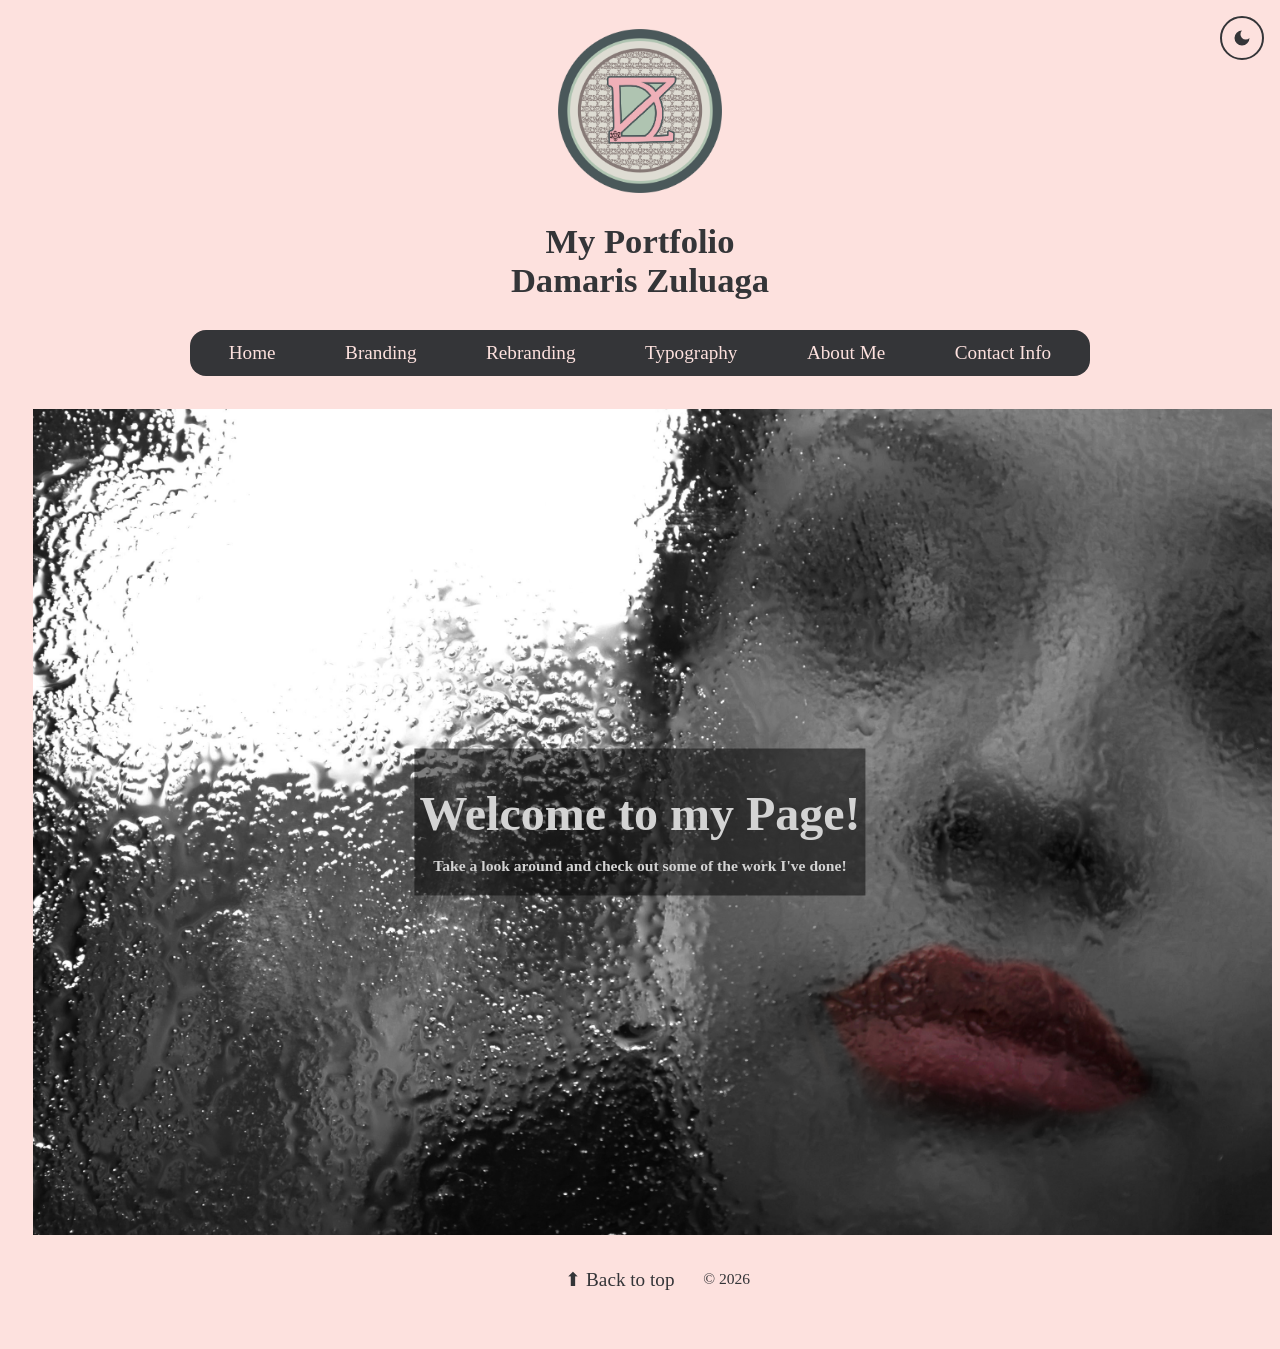
==== commit a98de61f: "changed html and uploaded images" ====
--- a/index.html
+++ b/index.html
@@ -90,6 +90,7 @@
       <li><a href="index.html" aria-current="page">Home</a></li>
       <li><a href="branding.html">Branding</a></li>
       <li><a href="rebranding.html">Rebranding</a></li>
+      <li><a href="typography.html">Typography</a></li>
       <li><a href="aboutme.html">About Me</a></li>
       <li><a href="contactinfo.html">Contact Info</a></li>
     </ul>
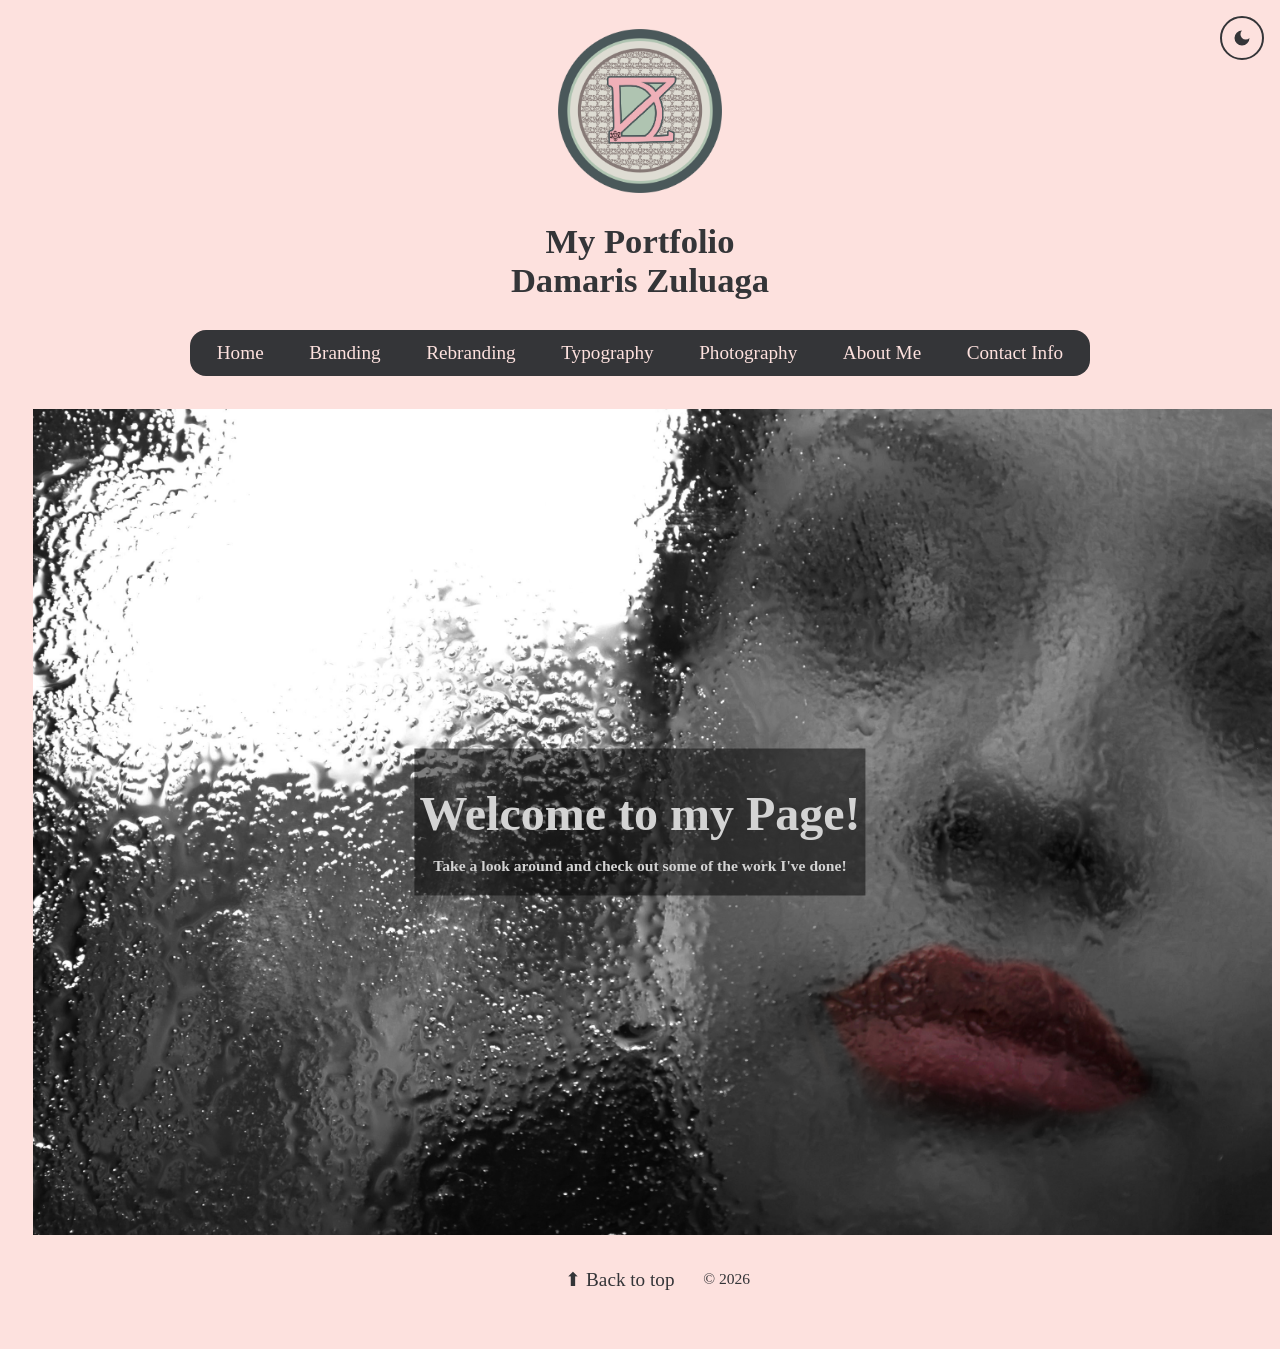
==== commit 06138e12: "added photos and changed htmls" ====
--- a/index.html
+++ b/index.html
@@ -91,6 +91,7 @@
       <li><a href="branding.html">Branding</a></li>
       <li><a href="rebranding.html">Rebranding</a></li>
       <li><a href="typography.html">Typography</a></li>
+      <li><a href="photogallery.html">Photography</a></li>
       <li><a href="aboutme.html">About Me</a></li>
       <li><a href="contactinfo.html">Contact Info</a></li>
     </ul>
--- a/style.css
+++ b/style.css
@@ -867,3 +867,53 @@
   margin-inline: auto;
 }
 
+#main img:not(.carousel-control-prev-icon):not(.carousel-control-next-icon) {
+  cursor: zoom-in;
+}
+
+#image-lightbox {
+  width: min(95vw, 1400px);
+  max-width: none;
+  max-height: 95vh;
+  padding: 0;
+  border: 0;
+  background: transparent;
+  overflow: visible;
+}
+
+#image-lightbox::backdrop {
+  background: rgb(0 0 0 / 85%);
+}
+
+#image-lightbox img {
+  display: block;
+  max-width: 100%;
+  max-height: 85vh;
+  width: auto;
+  height: auto;
+  margin: 0 auto;
+  object-fit: contain;
+  cursor: zoom-out;
+}
+
+#image-lightbox figcaption {
+  padding: 0.75rem;
+  color: #fff;
+  text-align: center;
+}
+
+#image-lightbox-close {
+  position: absolute;
+  top: -0.75rem;
+  right: -0.75rem;
+  z-index: 1;
+  width: 2.5rem;
+  height: 2.5rem;
+  border: 2px solid #fff;
+  border-radius: 50%;
+  background: #222;
+  color: #fff;
+  font-size: 1.5rem;
+  line-height: 1;
+  cursor: pointer;
+}
